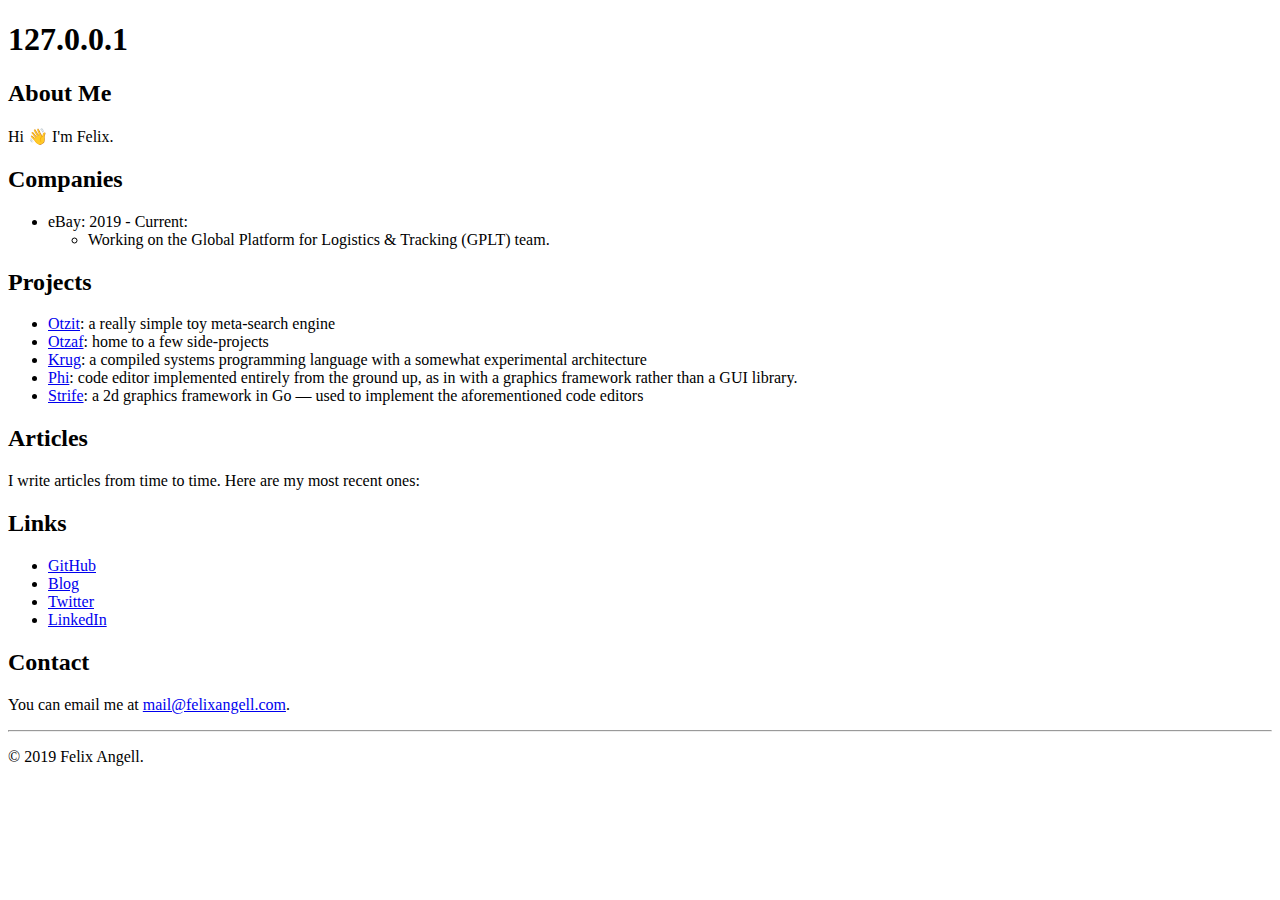
==== index.html @ dc889638 "formatting; added a blog template; added a blog config" ====
<!DOCTYPE html>
<html lang="en">

<head>
  <meta charset="utf-8">
  <title>Felix Angell's personal website</title>
  <link rel="stylesheet" type="text/css" href="fonts.css">
  <link rel="stylesheet" href="main.css" type="text/css"/>
  <meta name="description" content="The personal website of Felix Angell.">

  <meta name="viewport" content="width=device-width; initial-scale=1.0;">
  <meta name="author" content="Felix Angell">
</head>

<body>
<div class="strip"></div>

<main>
  <h1><span id='websiteLocation'>felixangell.com</span></h1>
  <section>
    <h2>About Me</h2>
    <p>
      Hi 👋 I'm Felix.
    </p>
  </section>
  <section>
    <h2>Companies</h2>
    <p>
    <ul>
      <li>
        eBay: 2019 - Current:
        <ul>
          <li>Working on the Global Platform for Logistics &amp; Tracking (GPLT) team.</li>
        </ul>
      </li>
    </ul>
    </p>
  </section>
  <section>
    <h2>Projects</h2>
    <p>
    <ul>
      <li><a href='https://github.com/otz1/'>Otzit</a>: a really simple toy meta-search engine</li>
      <li><a href='https://otzaf.org'>Otzaf</a>: home to a few side-projects</li>
      <li><a href='https://krug-lang.org'>Krug</a>: a compiled systems programming language with a
        somewhat experimental architecture
      </li>
      <li><a href='https://phi.felixangell.com'>Phi</a>: code editor implemented entirely from the ground
        up, as in with a graphics framework rather than a GUI library.
      </li>
      <li><a href='https://github.com/felixangell/strife'>Strife</a>: a 2d graphics framework in Go
        &mdash; used to implement the aforementioned code editors
      </li>
    </ul>
    </p>
  </section>
  <section>
    <h2>Articles</h2>
    <p>
      I write articles from time to time. Here are
      my most recent ones:
    </p>
    <ul class="article-container">
    </ul>
  </section>
  <section>
    <h2>Links</h2>
    <ul>
      <li><a href="https://github.com/felixangell">GitHub</a></li>
      <li><a href="https://blog.felixangell.com">Blog</a></li>
      <li><a href="https://twitter.com/felix_angell">Twitter</a></li>
      <li><a href="https://www.linkedin.com/in/felix-angell/">LinkedIn</a></li>
    </ul>
  </section>
  <section>
    <h2>Contact</h2>
    <p>
      You can email me at <a href="mailto:mail@felixangell.com">mail&commat;felixangell.com</a>.
    </p>
  </section>
</main>

<footer>
  <hr>
  <p>&copy; 2019 Felix Angell.</p>
</footer>
</body>

<script>
    let url = "https://felixangell.com/feed"

    function parseFeed(body) {
        const response = []

        // oh boy! we skip this because otherwise
        // the document create element thing will only
        // parse the <xml> tag which is self closing,
        // and it doesn't seem to parse the adjacent
        // feed tag after with the actual content we want.
        // this will break some day!
        const feedStart = body.indexOf('<feed')
        if (feedStart === -1) {
            // probably can't parse this RSS feed.
            return []
        }

        let rssFeed = body.slice(feedStart)

        var xml = document.createElement('xml')
        xml.innerHTML = rssFeed

        const entries = xml.querySelectorAll('entry')

        for (const entry of entries) {
            // we're only going to decode one html entity (very poorly)
            let title = entry.querySelector('title').innerText
                .replace('&amp;', '&')

            const published = new Date(entry.querySelector('published').innerText)
            const link = entry.querySelector('link').href

            response.push({
                title: title,
                published: published,
                link: link,
            })
        }

        return response
    }

    async function start() {
        const resp = await fetch(url)
        if (resp.status === 200) {
            const text = await resp.text()

            let articleContainer = document.querySelector('.article-container')

            const posts = parseFeed(text) || []
            for (const post of posts) {
                const {title, published, link} = post

                const anchor = document.createElement('a')
                anchor.setAttribute('href', link)
                anchor.appendChild(document.createTextNode(title))

                const listItem = document.createElement('li')

                listItem.append(anchor)
                articleContainer.appendChild(listItem)
            }
        }

    }

    start()

    const title = document.querySelector('#websiteLocation')
    title.textContent = window.location.hostname
</script>

</html>
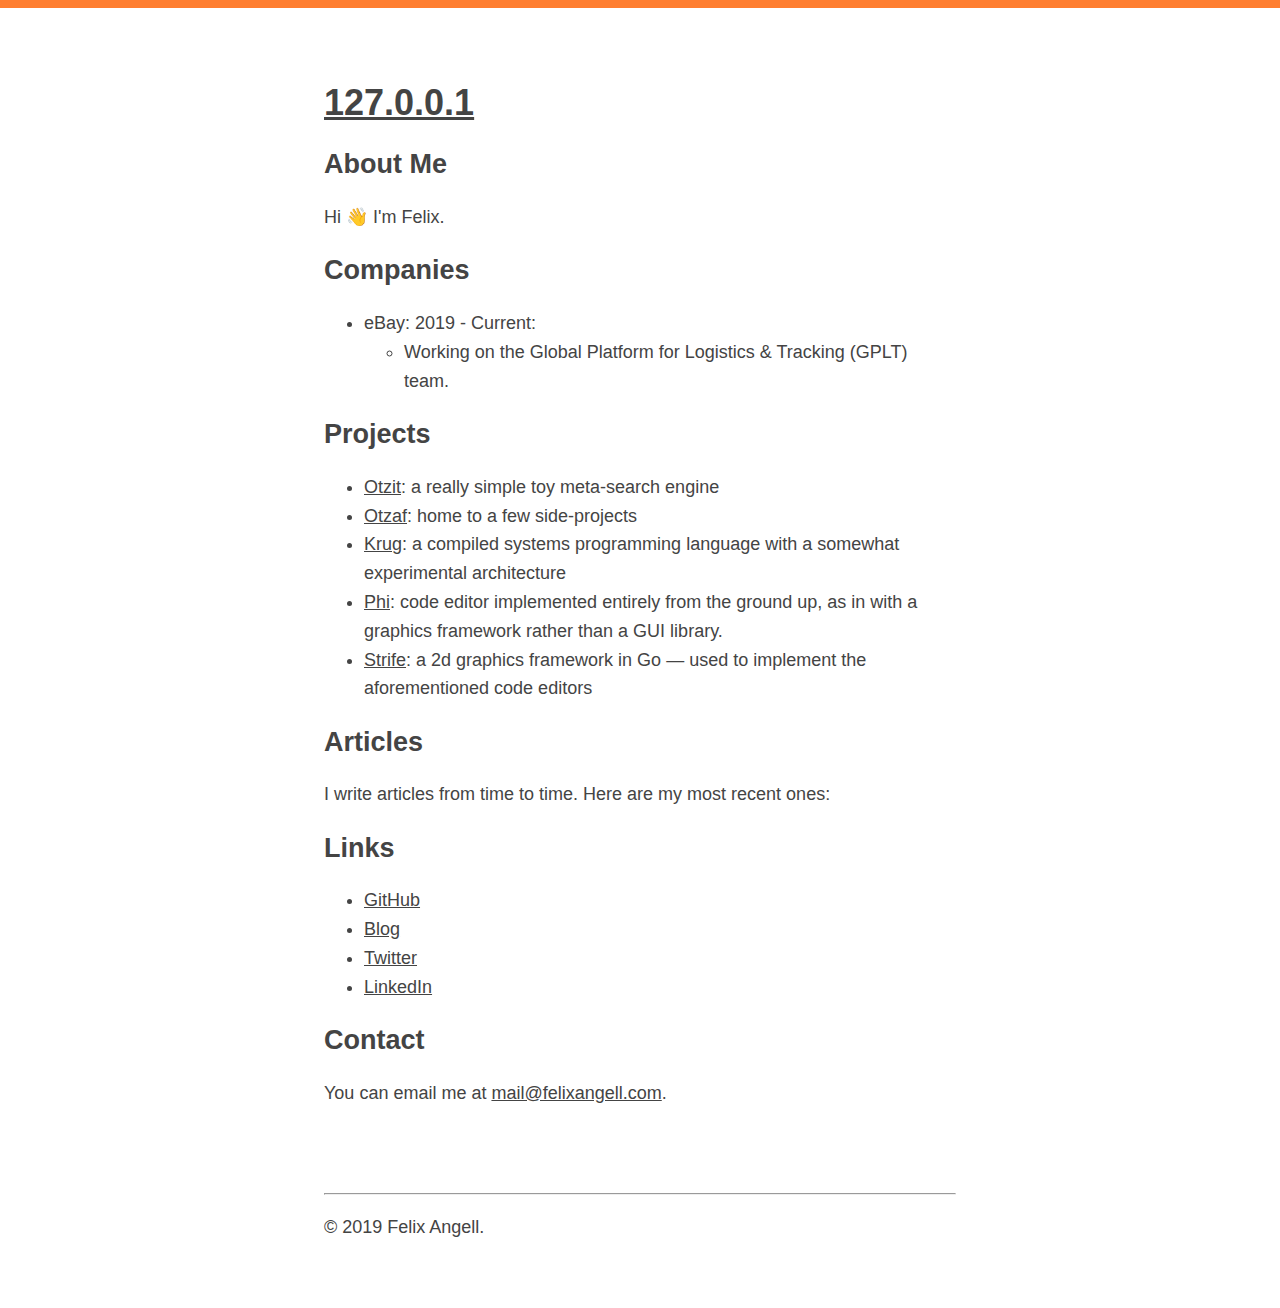
==== commit 41441d91: "compile to html files rather than skew the output name; fixed the link redirect" ====
--- a/index.html
+++ b/index.html
@@ -16,7 +16,7 @@
 <div class="strip"></div>
 
 <main>
-  <h1><span id='websiteLocation'>felixangell.com</span></h1>
+  <h1><a id='websiteLocationHref' href=""><span id='websiteLocation'>felixangell.com</span></a></h1>
   <section>
     <h2>About Me</h2>
     <p>
@@ -155,8 +155,13 @@
 
     start()
 
+    const { hostname } = window.location
+
     const title = document.querySelector('#websiteLocation')
-    title.textContent = window.location.hostname
+    title.textContent = hostname || 'felixangell.com'
+
+    const link = document.querySelector('#websiteLocationHref')
+    link.setAttribute('href', window.location.protocol + '//' + hostname)
 </script>
 
 </html>--- a/fonts.css
+++ b/fonts.css
@@ -0,0 +1,2 @@
+@import url('./font/Serif/cmun-serif.css');
+@import url('./font/Serif Slanted/cmun-serif-slanted.css');--- a/main.css
+++ b/main.css
@@ -0,0 +1,58 @@
+/* Written by http://bettermotherfuckingwebsite.com/ */
+html {
+    box-sizing: border-box;
+}
+*, *:before, *:after {
+    box-sizing: inherit;
+}
+
+body {
+    font-family: 'Helvetica Neue', Arial, sans-serif;
+    margin: 0;
+}
+
+.strip {
+    background: #ff7e30;
+    height: 0.5em;
+}
+
+main, footer {
+    margin: 40px auto;
+    max-width: 650px;
+    line-height: 1.6;
+    font-size: 18px;
+    color: #444;
+    padding: 0.5em;
+}
+
+h1, h2, h3 {
+    line-height:1.2
+}
+
+a {
+    color: #444;
+}
+
+blockquote {
+    background: #f9f9f9;
+    border-left: 10px solid #ccc;
+    margin: 1.5em 10px;
+    padding: 0.5em 10px;
+}
+
+blockquote:before {
+    color: #ccc;
+    font-size: 4em;
+    line-height: 0.1em;
+    margin-right: 0.25em;
+    vertical-align: -0.4em;
+}
+
+blockquote p {
+    display: inline;
+}
+
+article img {
+    display: block;
+    width: 100%;
+}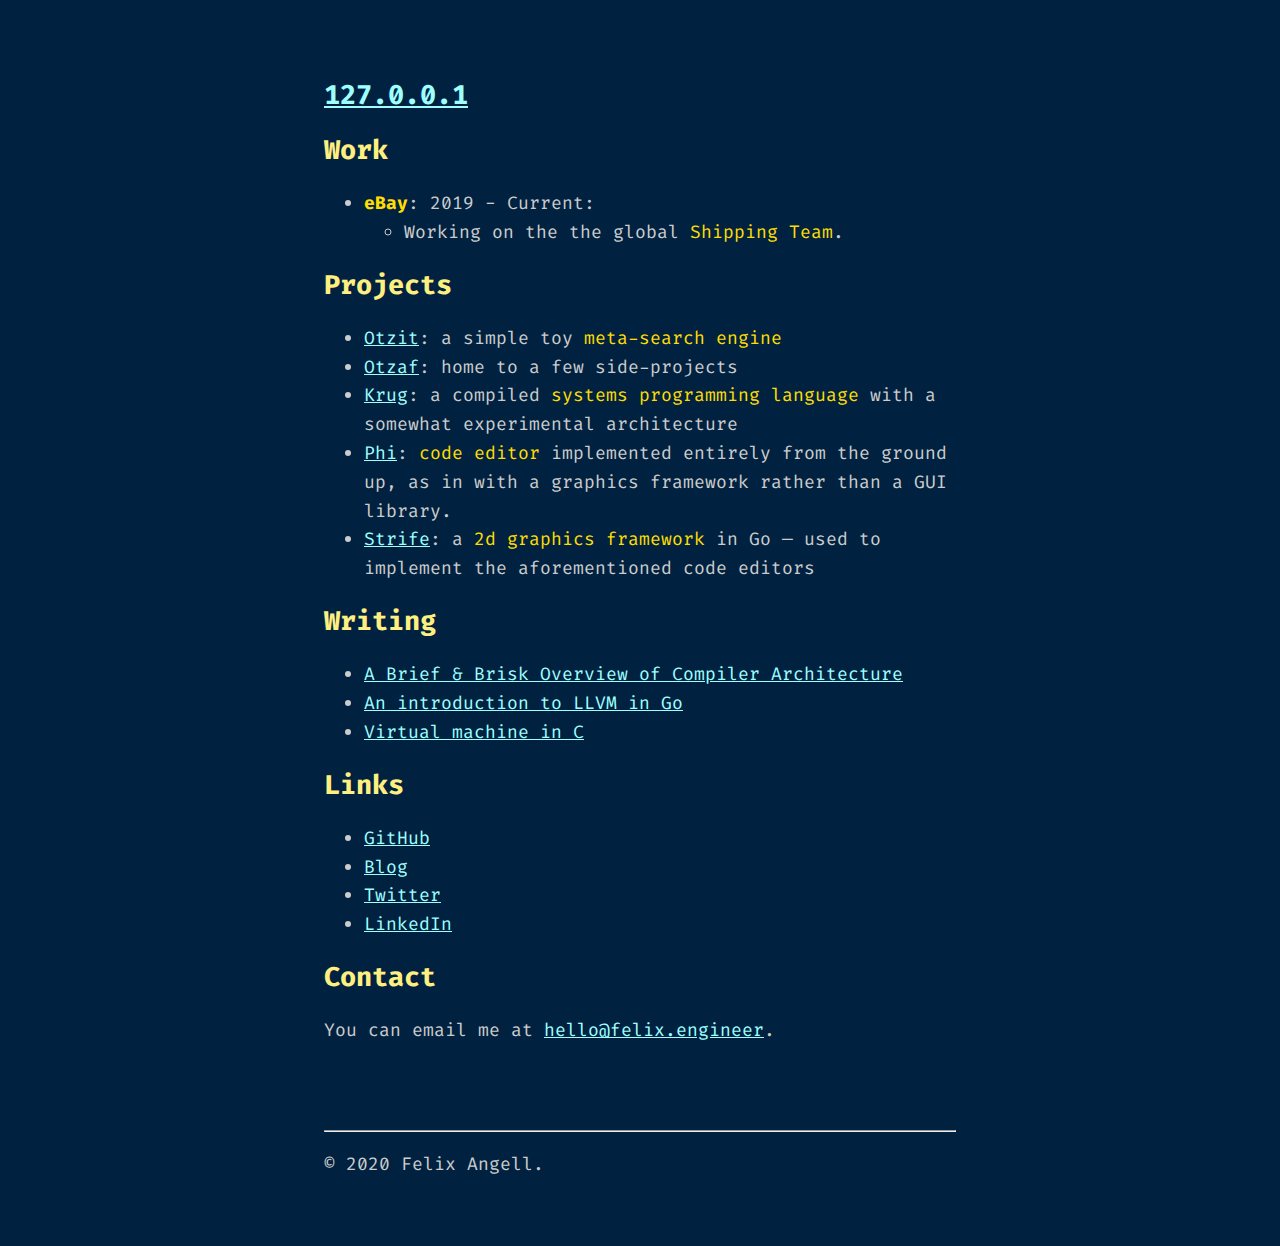
==== commit effafa5e: "updated website" ====
--- a/index.html
+++ b/index.html
@@ -5,7 +5,7 @@
   <meta charset="utf-8">
   <title>Felix Angell's personal website</title>
   <link rel="stylesheet" type="text/css" href="fonts.css">
-  <link rel="stylesheet" href="main.css" type="text/css"/>
+  <link rel="stylesheet" href="main.css" type="text/css" />
   <meta name="description" content="The personal website of Felix Angell.">
 
   <meta name="viewport" content="width=device-width; initial-scale=1.0;">
@@ -13,155 +13,86 @@
 </head>
 
 <body>
-<div class="strip"></div>
+  <div class="strip"></div>
 
-<main>
-  <h1><a id='websiteLocationHref' href=""><span id='websiteLocation'>felixangell.com</span></a></h1>
-  <section>
-    <h2>About Me</h2>
-    <p>
-      Hi 👋 I'm Felix.
-    </p>
-  </section>
-  <section>
-    <h2>Companies</h2>
-    <p>
-    <ul>
-      <li>
-        eBay: 2019 - Current:
+  <main>
+    <h2><a id='websiteLocationHref' href=""><span id='websiteLocation'>felixangell.com</span></a></h2>
+    <section>
+      <h2>Work</h2>
+      <p>
+        <ul class='companies'>
+          <li>
+            <span class='bold'>eBay</span>: 2019 - Current:
+            <ul>
+              <li>Working on the the global <span class='keyword'>Shipping Team</span>.</li>
+            </ul>
+          </li>
+        </ul>
+      </p>
+    </section>
+    <section>
+      <h2>Projects</h2>
+      <p>
         <ul>
-          <li>Working on the Global Platform for Logistics &amp; Tracking (GPLT) team.</li>
+          <li><a href='https://github.com/otz1/'>Otzit</a>: a simple toy <span class='keyword'>meta-search engine</span>
+          </li>
+          <li><a href='https://otzaf.org'>Otzaf</a>: home to a few side-projects</li>
+          <li><a href='https://krug-lang.org'>Krug</a>: a compiled <span class='keyword'>systems programming
+              language</span> with a
+            somewhat experimental architecture
+          </li>
+          <li><a href='https://phi.felixangell.com'>Phi</a>: <span class='keyword'>code editor</span> implemented
+            entirely from the ground
+            up, as in with a graphics framework rather than a GUI library.
+          </li>
+          <li><a href='https://github.com/felixangell/strife'>Strife</a>: a <span class='keyword'>2d graphics
+              framework</span> in Go
+            &mdash; used to implement the aforementioned code editors
+          </li>
         </ul>
-      </li>
-    </ul>
-    </p>
-  </section>
-  <section>
-    <h2>Projects</h2>
-    <p>
-    <ul>
-      <li><a href='https://github.com/otz1/'>Otzit</a>: a really simple toy meta-search engine</li>
-      <li><a href='https://otzaf.org'>Otzaf</a>: home to a few side-projects</li>
-      <li><a href='https://krug-lang.org'>Krug</a>: a compiled systems programming language with a
-        somewhat experimental architecture
-      </li>
-      <li><a href='https://phi.felixangell.com'>Phi</a>: code editor implemented entirely from the ground
-        up, as in with a graphics framework rather than a GUI library.
-      </li>
-      <li><a href='https://github.com/felixangell/strife'>Strife</a>: a 2d graphics framework in Go
-        &mdash; used to implement the aforementioned code editors
-      </li>
-    </ul>
-    </p>
-  </section>
-  <section>
-    <h2>Articles</h2>
-    <p>
-      I write articles from time to time. Here are
-      my most recent ones:
-    </p>
-    <ul class="article-container">
-    </ul>
-  </section>
-  <section>
-    <h2>Links</h2>
-    <ul>
-      <li><a href="https://github.com/felixangell">GitHub</a></li>
-      <li><a href="https://blog.felixangell.com">Blog</a></li>
-      <li><a href="https://twitter.com/felix_angell">Twitter</a></li>
-      <li><a href="https://www.linkedin.com/in/felix-angell/">LinkedIn</a></li>
-    </ul>
-  </section>
-  <section>
-    <h2>Contact</h2>
-    <p>
-      You can email me at <a href="mailto:mail@felixangell.com">mail&commat;felixangell.com</a>.
-    </p>
-  </section>
-</main>
+      </p>
+    </section>
+    <section>
+      <h2>Writing</h2>
+      <ul class="article-container">
+        <li><a href="blogs/compilers-brief-and-brisk">A Brief &amp; Brisk Overview of Compiler Architecture</a></li>
+        <li><a href="blogs/an-introduction-to-llvm-in-go">An introduction to LLVM in Go</a></li>
+        <li><a href="blogs/virtual-machine-in-c">Virtual machine in C</a></li>
+      </ul>
+    </section>
+    <section>
+      <h2>Links</h2>
+      <ul>
+        <li><a href="https://github.com/felixangell">GitHub</a></li>
+        <li><a href="https://blog.felixangell.com">Blog</a></li>
+        <li><a href="https://twitter.com/felix_angell">Twitter</a></li>
+        <li><a href="https://www.linkedin.com/in/felix-angell/">LinkedIn</a></li>
+      </ul>
+    </section>
+    <section>
+      <h2>Contact</h2>
+      <p>
+        You can email me at <a href="mailto:mail@felixangell.com">hello&commat;felix.engineer</a>.
+      </p>
+    </section>
+  </main>
 
-<footer>
-  <hr>
-  <p>&copy; 2019 Felix Angell.</p>
-</footer>
+  <footer>
+    <hr>
+    <p>&copy; 2020 Felix Angell.</p>
+  </footer>
 </body>
 
 <script>
-    let url = "https://felixangell.com/feed"
+  const { hostname } = window.location
 
-    function parseFeed(body) {
-        const response = []
+  const title = document.querySelector('#websiteLocation')
+  title.textContent = hostname || 'felixangell.com'
 
-        // oh boy! we skip this because otherwise
-        // the document create element thing will only
-        // parse the <xml> tag which is self closing,
-        // and it doesn't seem to parse the adjacent
-        // feed tag after with the actual content we want.
-        // this will break some day!
-        const feedStart = body.indexOf('<feed')
-        if (feedStart === -1) {
-            // probably can't parse this RSS feed.
-            return []
-        }
-
-        let rssFeed = body.slice(feedStart)
-
-        var xml = document.createElement('xml')
-        xml.innerHTML = rssFeed
-
-        const entries = xml.querySelectorAll('entry')
-
-        for (const entry of entries) {
-            // we're only going to decode one html entity (very poorly)
-            let title = entry.querySelector('title').innerText
-                .replace('&amp;', '&')
-
-            const published = new Date(entry.querySelector('published').innerText)
-            const link = entry.querySelector('link').href
-
-            response.push({
-                title: title,
-                published: published,
-                link: link,
-            })
-        }
-
-        return response
-    }
-
-    async function start() {
-        const resp = await fetch(url)
-        if (resp.status === 200) {
-            const text = await resp.text()
-
-            let articleContainer = document.querySelector('.article-container')
-
-            const posts = parseFeed(text) || []
-            for (const post of posts) {
-                const {title, published, link} = post
-
-                const anchor = document.createElement('a')
-                anchor.setAttribute('href', link)
-                anchor.appendChild(document.createTextNode(title))
-
-                const listItem = document.createElement('li')
-
-                listItem.append(anchor)
-                articleContainer.appendChild(listItem)
-            }
-        }
-
-    }
-
-    start()
-
-    const { hostname } = window.location
-
-    const title = document.querySelector('#websiteLocation')
-    title.textContent = hostname || 'felixangell.com'
-
-    const link = document.querySelector('#websiteLocationHref')
-    link.setAttribute('href', window.location.protocol + '//' + hostname)
+  const link = document.querySelector('#websiteLocationHref')
+  link.setAttribute('href', window.location.protocol + '//' + hostname)
 </script>
 
+<link href="https://fonts.googleapis.com/css2?family=Fira+Code:wght@400;700&display=swap" rel="stylesheet">
+
 </html>--- a/main.css
+++ b/main.css
@@ -1,58 +1,82 @@
 /* Written by http://bettermotherfuckingwebsite.com/ */
 html {
-    box-sizing: border-box;
+  box-sizing: border-box;
 }
 *, *:before, *:after {
-    box-sizing: inherit;
+  box-sizing: inherit;
 }
 
 body {
-    font-family: 'Helvetica Neue', Arial, sans-serif;
-    margin: 0;
+  font-family: 'Fira Code', monospace;
+  margin: 0;
+  background: #002240;
+  color: #ccc;
 }
 
 .strip {
-    background: #ff7e30;
-    height: 0.5em;
+  background: #002240;
+  height: 0.5em;
+}
+
+.bold {
+  font-weight: bold;
+}
+
+.websiteMainBanner {
+  padding: 4em 0;
 }
 
 main, footer {
-    margin: 40px auto;
-    max-width: 650px;
-    line-height: 1.6;
-    font-size: 18px;
-    color: #444;
-    padding: 0.5em;
+  margin: 40px auto;
+  max-width: 650px;
+  line-height: 1.6;
+  font-size: 18px;
+  color: #ccc;
+  padding: 0.5em;
 }
 
 h1, h2, h3 {
-    line-height:1.2
+  line-height:1.2;
+  color: #ffee80;
+}
+
+/* company name */
+.companies li span.bold {
+  color: #fd0;
+}
+
+.keyword {
+  color: #fd0;
 }
 
 a {
-    color: #444;
+  color: #9effff;
+}
+
+pre, code {
+  overflow: scroll;
 }
 
 blockquote {
-    background: #f9f9f9;
-    border-left: 10px solid #ccc;
-    margin: 1.5em 10px;
-    padding: 0.5em 10px;
+  background: #f9f9f9;
+  border-left: 10px solid #ccc;
+  margin: 1.5em 10px;
+  padding: 0.5em 10px;
 }
 
 blockquote:before {
-    color: #ccc;
-    font-size: 4em;
-    line-height: 0.1em;
-    margin-right: 0.25em;
-    vertical-align: -0.4em;
+  color: #ccc;
+  font-size: 4em;
+  line-height: 0.1em;
+  margin-right: 0.25em;
+  vertical-align: -0.4em;
 }
 
 blockquote p {
-    display: inline;
+  display: inline;
 }
 
 article img {
-    display: block;
-    width: 100%;
+  display: block;
+  width: 100%;
 }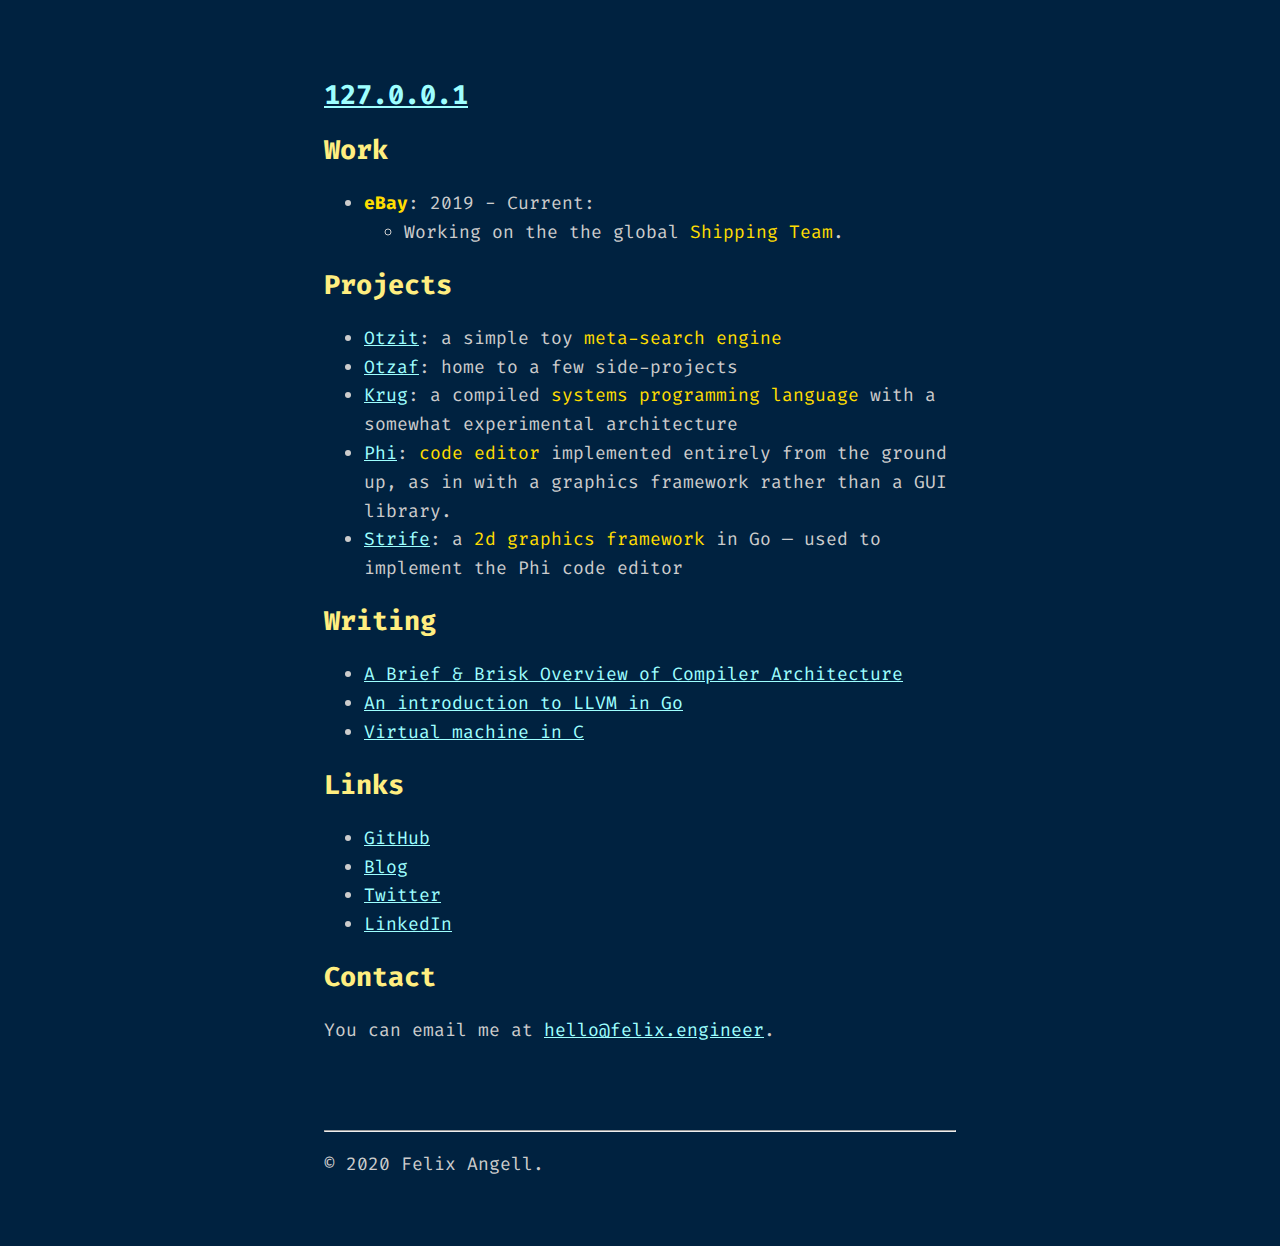
==== commit 1aff3f1f: "Update index.html" ====
--- a/index.html
+++ b/index.html
@@ -47,7 +47,7 @@
           </li>
           <li><a href='https://github.com/felixangell/strife'>Strife</a>: a <span class='keyword'>2d graphics
               framework</span> in Go
-            &mdash; used to implement the aforementioned code editors
+            &mdash; used to implement the Phi code editor
           </li>
         </ul>
       </p>
@@ -95,4 +95,4 @@
 
 <link href="https://fonts.googleapis.com/css2?family=Fira+Code:wght@400;700&display=swap" rel="stylesheet">
 
-</html>+</html>
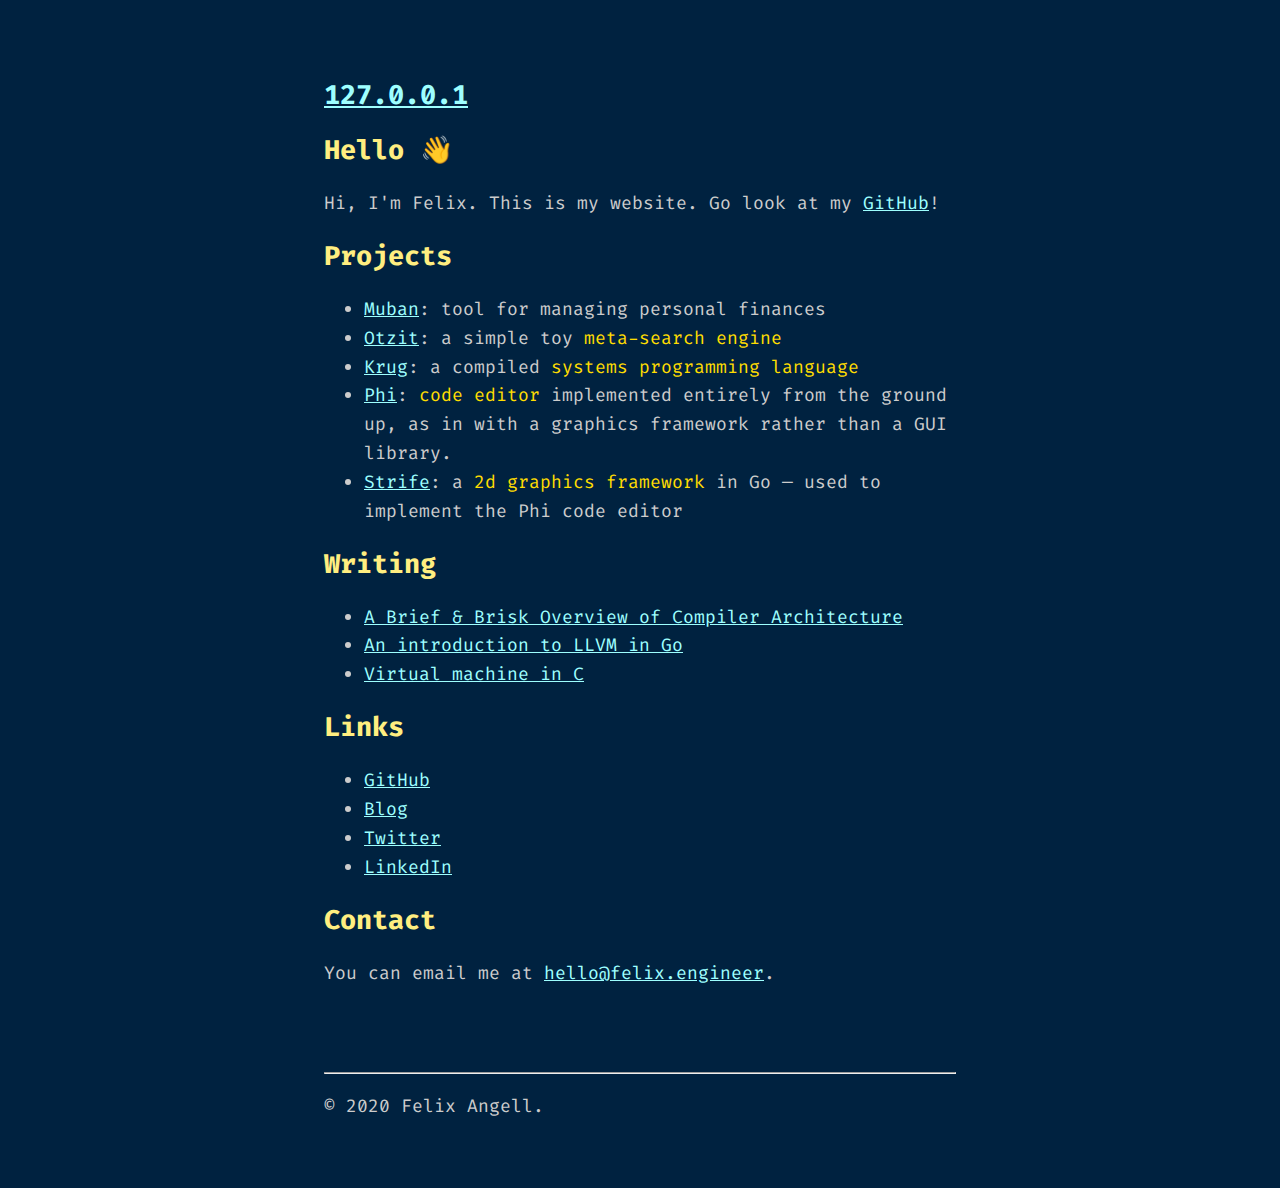
==== commit 85ad40e1: "Update index.html" ====
--- a/index.html
+++ b/index.html
@@ -18,29 +18,18 @@
   <main>
     <h2><a id='websiteLocationHref' href=""><span id='websiteLocation'>felixangell.com</span></a></h2>
     <section>
-      <h2>Work</h2>
+      <h2>Hello 👋</h2>
       <p>
-        <ul class='companies'>
-          <li>
-            <span class='bold'>eBay</span>: 2019 - Current:
-            <ul>
-              <li>Working on the the global <span class='keyword'>Shipping Team</span>.</li>
-            </ul>
-          </li>
-        </ul>
+        Hi, I'm Felix. This is my website. Go look at my <a href='https://github.com/felixangell/' alt='slightly recursive link to GitHub'>GitHub</a>!
       </p>
     </section>
     <section>
       <h2>Projects</h2>
       <p>
         <ul>
-          <li><a href='https://github.com/otz1/'>Otzit</a>: a simple toy <span class='keyword'>meta-search engine</span>
-          </li>
-          <li><a href='https://otzaf.org'>Otzaf</a>: home to a few side-projects</li>
-          <li><a href='https://krug-lang.org'>Krug</a>: a compiled <span class='keyword'>systems programming
-              language</span> with a
-            somewhat experimental architecture
-          </li>
+          <li><a href='https://muban.app'>Muban</a>: tool for managing personal finances</li>
+          <li><a href='https://github.com/otz1/'>Otzit</a>: a simple toy <span class='keyword'>meta-search engine</span></li>
+          <li><a href='https://github.com/krug-lang'>Krug</a>: a compiled <span class='keyword'>systems programming language</span></li>
           <li><a href='https://phi.felixangell.com'>Phi</a>: <span class='keyword'>code editor</span> implemented
             entirely from the ground
             up, as in with a graphics framework rather than a GUI library.
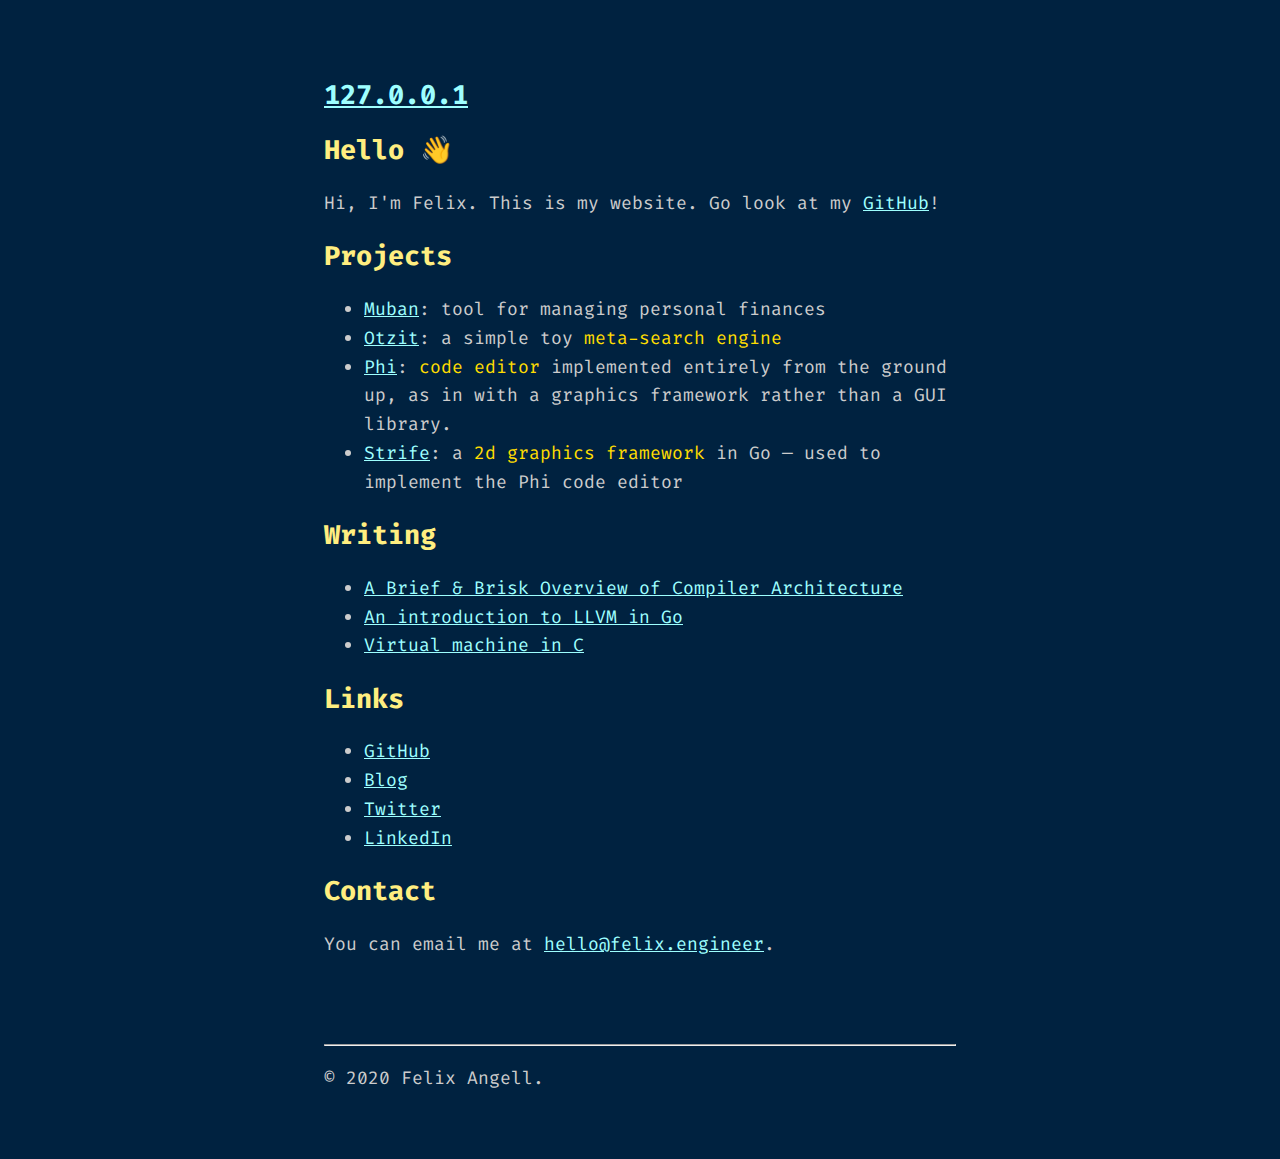
==== commit beac00f1: "Update index.html" ====
--- a/index.html
+++ b/index.html
@@ -29,7 +29,6 @@
         <ul>
           <li><a href='https://muban.app'>Muban</a>: tool for managing personal finances</li>
           <li><a href='https://github.com/otz1/'>Otzit</a>: a simple toy <span class='keyword'>meta-search engine</span></li>
-          <li><a href='https://github.com/krug-lang'>Krug</a>: a compiled <span class='keyword'>systems programming language</span></li>
           <li><a href='https://phi.felixangell.com'>Phi</a>: <span class='keyword'>code editor</span> implemented
             entirely from the ground
             up, as in with a graphics framework rather than a GUI library.
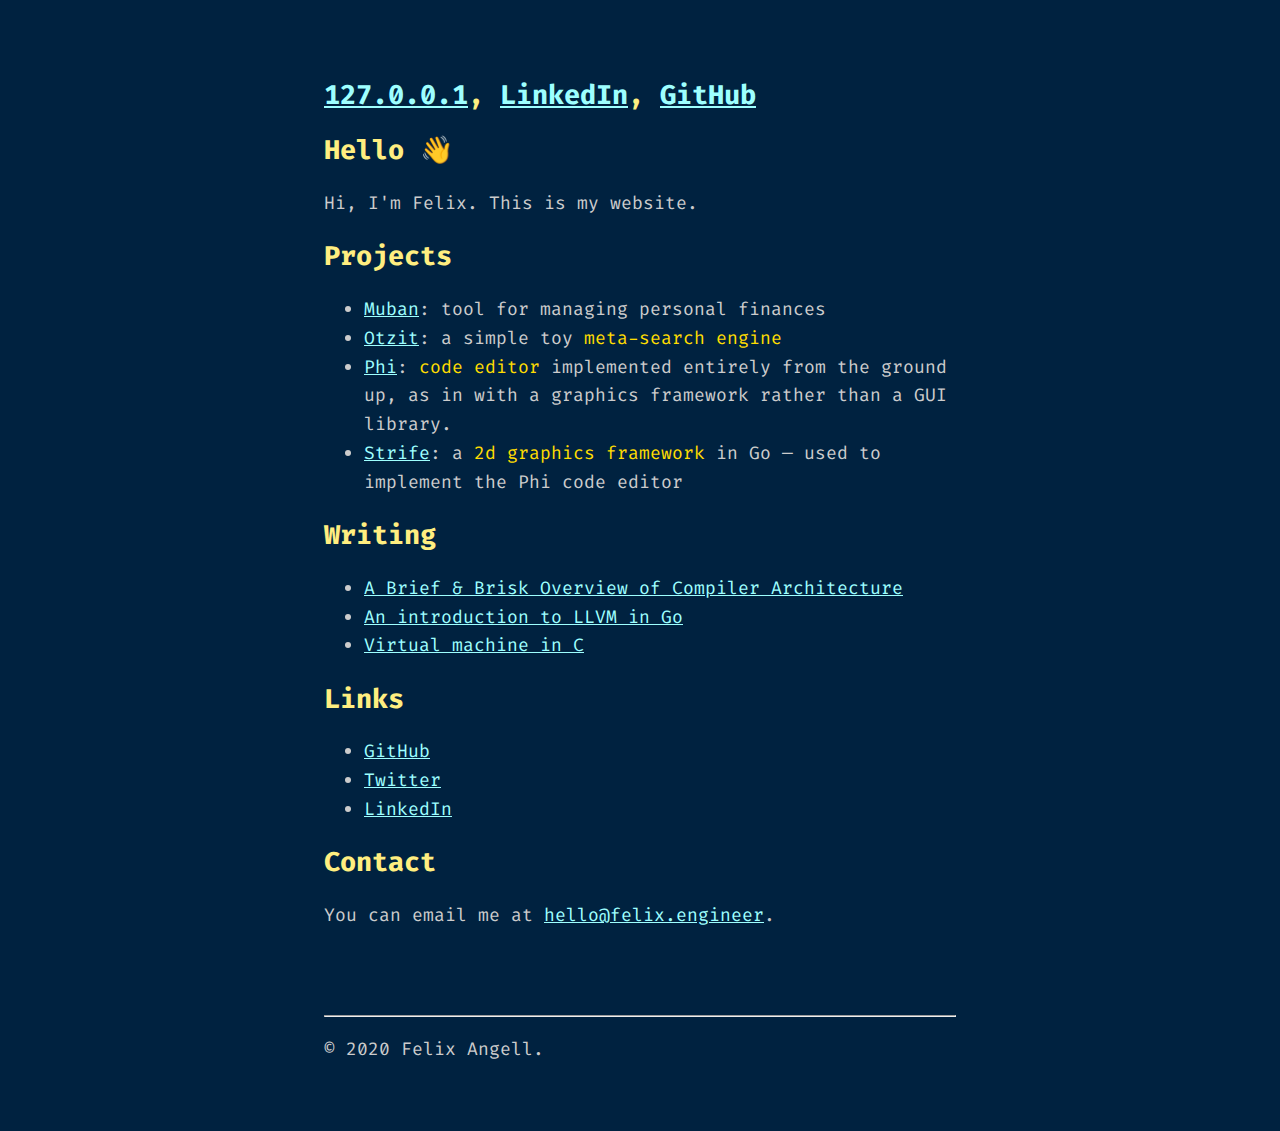
==== commit 59aafb0c: "remove felixangell.com mentions; add google analytics" ====
--- a/index.html
+++ b/index.html
@@ -10,17 +10,31 @@
 
   <meta name="viewport" content="width=device-width; initial-scale=1.0;">
   <meta name="author" content="Felix Angell">
+
+  <!-- Global site tag (gtag.js) - Google Analytics -->
+  <script async src="https://www.googletagmanager.com/gtag/js?id=G-04LPCTKDM1"></script>
+  <script>
+    window.dataLayer = window.dataLayer || [];
+    function gtag(){dataLayer.push(arguments);}
+    gtag('js', new Date());
+
+    gtag('config', 'G-04LPCTKDM1');
+  </script>
 </head>
 
 <body>
   <div class="strip"></div>
 
   <main>
-    <h2><a id='websiteLocationHref' href=""><span id='websiteLocation'>felixangell.com</span></a></h2>
+    <h2>
+      <a id='websiteLocationHref' href=""><span id='websiteLocation'>felix.engineer</span></a>,
+      <a href='https://linkedin.com/in/felix-angell'>LinkedIn</a>,
+      <a href='https://github.com/felixangell'>GitHub</a>
+    </h2>
     <section>
       <h2>Hello 👋</h2>
       <p>
-        Hi, I'm Felix. This is my website. Go look at my <a href='https://github.com/felixangell/' alt='slightly recursive link to GitHub'>GitHub</a>!
+        Hi, I'm Felix. This is my website.
       </p>
     </section>
     <section>
@@ -52,7 +66,6 @@
       <h2>Links</h2>
       <ul>
         <li><a href="https://github.com/felixangell">GitHub</a></li>
-        <li><a href="https://blog.felixangell.com">Blog</a></li>
         <li><a href="https://twitter.com/felix_angell">Twitter</a></li>
         <li><a href="https://www.linkedin.com/in/felix-angell/">LinkedIn</a></li>
       </ul>
@@ -60,7 +73,7 @@
     <section>
       <h2>Contact</h2>
       <p>
-        You can email me at <a href="mailto:mail@felixangell.com">hello&commat;felix.engineer</a>.
+        You can email me at <a href="mailto:hello@felix.engineer">hello&commat;felix.engineer</a>.
       </p>
     </section>
   </main>
@@ -75,7 +88,7 @@
   const { hostname } = window.location
 
   const title = document.querySelector('#websiteLocation')
-  title.textContent = hostname || 'felixangell.com'
+  title.textContent = hostname || 'felix.engineer'
 
   const link = document.querySelector('#websiteLocationHref')
   link.setAttribute('href', window.location.protocol + '//' + hostname)
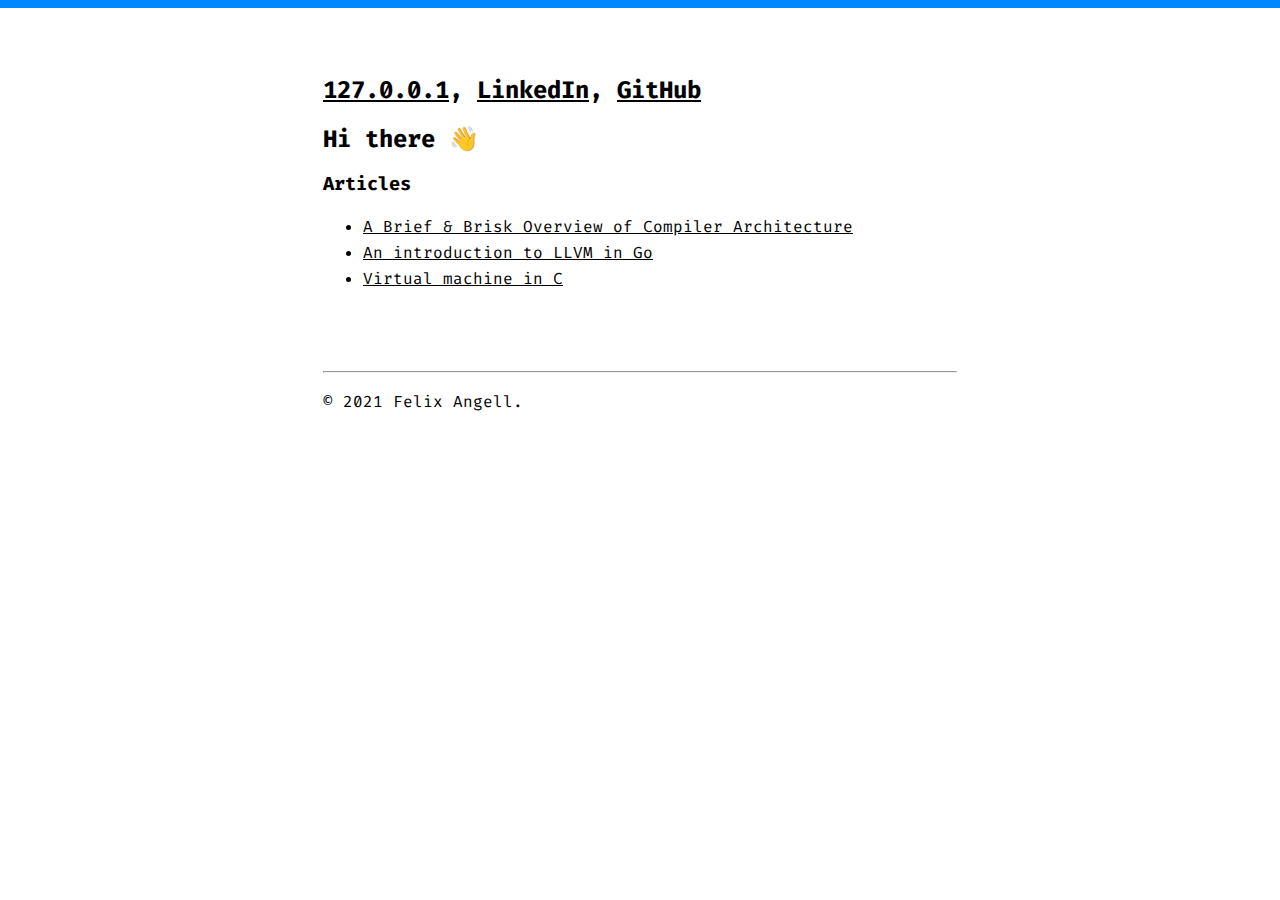
==== commit 78b7a18e: "update to styles" ====
--- a/index.html
+++ b/index.html
@@ -32,55 +32,21 @@
       <a href='https://github.com/felixangell'>GitHub</a>
     </h2>
     <section>
-      <h2>Hello 👋</h2>
-      <p>
-        Hi, I'm Felix. This is my website.
-      </p>
+      <h2>Hi there 👋</h2>
     </section>
     <section>
-      <h2>Projects</h2>
-      <p>
-        <ul>
-          <li><a href='https://muban.app'>Muban</a>: tool for managing personal finances</li>
-          <li><a href='https://github.com/otz1/'>Otzit</a>: a simple toy <span class='keyword'>meta-search engine</span></li>
-          <li><a href='https://phi.felixangell.com'>Phi</a>: <span class='keyword'>code editor</span> implemented
-            entirely from the ground
-            up, as in with a graphics framework rather than a GUI library.
-          </li>
-          <li><a href='https://github.com/felixangell/strife'>Strife</a>: a <span class='keyword'>2d graphics
-              framework</span> in Go
-            &mdash; used to implement the Phi code editor
-          </li>
-        </ul>
-      </p>
-    </section>
-    <section>
-      <h2>Writing</h2>
+      <h3>Articles</h3>
       <ul class="article-container">
         <li><a href="blogs/compilers-brief-and-brisk">A Brief &amp; Brisk Overview of Compiler Architecture</a></li>
         <li><a href="blogs/an-introduction-to-llvm-in-go">An introduction to LLVM in Go</a></li>
         <li><a href="blogs/virtual-machine-in-c">Virtual machine in C</a></li>
       </ul>
     </section>
-    <section>
-      <h2>Links</h2>
-      <ul>
-        <li><a href="https://github.com/felixangell">GitHub</a></li>
-        <li><a href="https://twitter.com/felix_angell">Twitter</a></li>
-        <li><a href="https://www.linkedin.com/in/felix-angell/">LinkedIn</a></li>
-      </ul>
-    </section>
-    <section>
-      <h2>Contact</h2>
-      <p>
-        You can email me at <a href="mailto:hello@felix.engineer">hello&commat;felix.engineer</a>.
-      </p>
-    </section>
   </main>
 
   <footer>
     <hr>
-    <p>&copy; 2020 Felix Angell.</p>
+    <p>&copy; 2021 Felix Angell.</p>
   </footer>
 </body>
 
--- a/main.css
+++ b/main.css
@@ -9,12 +9,12 @@
 body {
   font-family: 'Fira Code', monospace;
   margin: 0;
-  background: #002240;
-  color: #ccc;
+  background: #fff;
+  color: #000;
 }
 
 .strip {
-  background: #002240;
+  background: #0088ff;
   height: 0.5em;
 }
 
@@ -30,19 +30,14 @@
   margin: 40px auto;
   max-width: 650px;
   line-height: 1.6;
-  font-size: 18px;
-  color: #ccc;
+  font-size: 12pt;
+  color: #000;
   padding: 0.5em;
 }
 
 h1, h2, h3 {
   line-height:1.2;
-  color: #ffee80;
-}
-
-/* company name */
-.companies li span.bold {
-  color: #fd0;
+  color: #000;
 }
 
 .keyword {
@@ -50,7 +45,7 @@
 }
 
 a {
-  color: #9effff;
+  color: #000;
 }
 
 pre, code {
